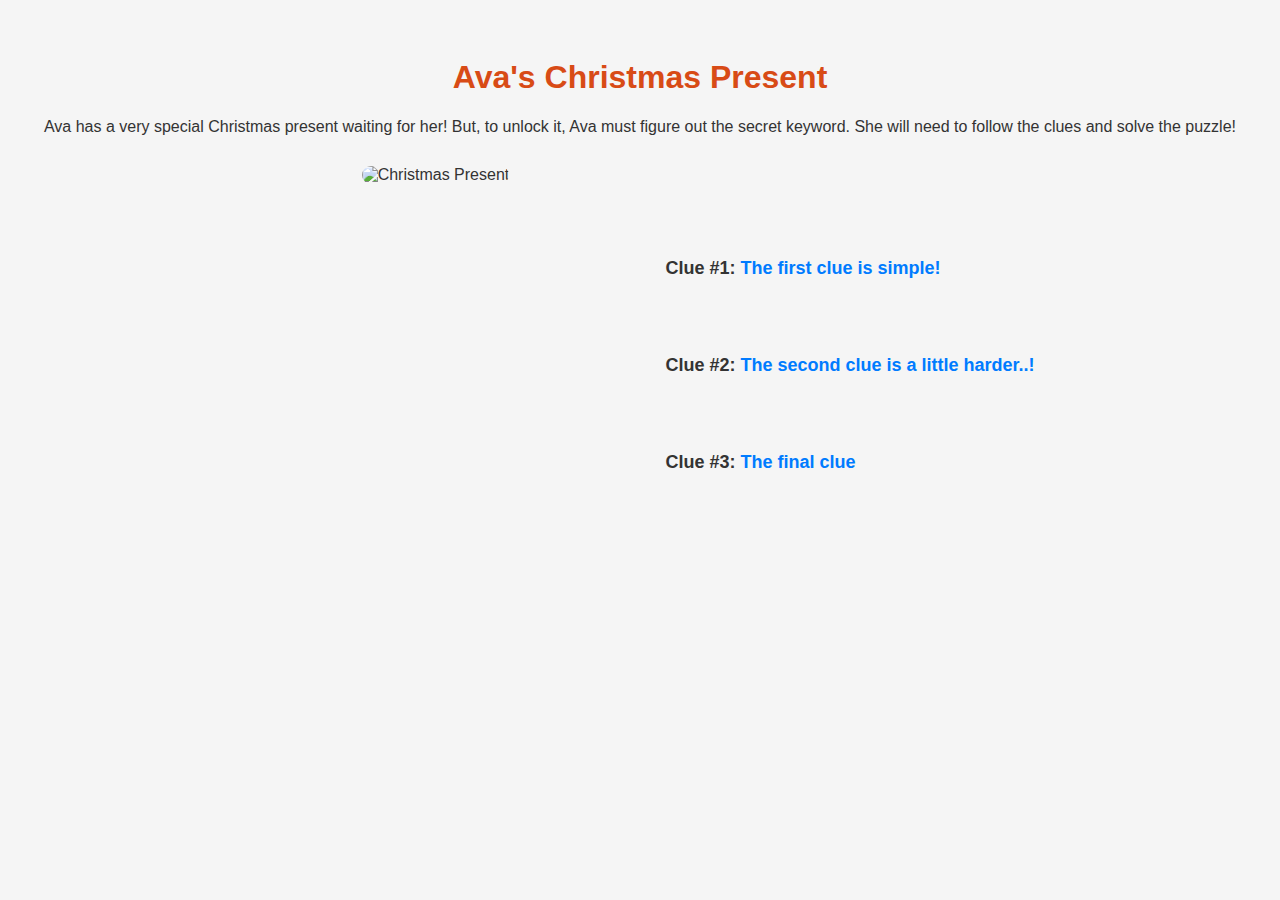
==== index.html @ 23458898 "first commit" ====
<!DOCTYPE html>
<html lang="en">
<head>
    <meta charset="UTF-8">
    <meta name="viewport" content="width=device-width, initial-scale=1.0">
    <title>Ava's Christmas Present</title>
    <style>
        body {
            font-family: Arial, sans-serif;
            background-color: #f5f5f5;
            color: #333;
            text-align: center;
            padding: 30px;
        }
        h1 {
            color: #d84b16;
        }
        .container {
            display: flex;
            align-items: center;
            justify-content: center;
            margin-top: 30px;
        }
        .image {
            width: 400px;
            height: 400px;
            /*background-color: #e7f7fc;*/
            border-radius: 10px;
            margin-right: 20px;
        }
        .text {
            max-width: 600px;
            text-align: left;
        }
        .clue {
            margin: 20px 0;
            padding: 10px;
            /*background-color: #e7f7fc;
            border: 1px solid #88c9f1;
            border-radius: 5px;*/
            font-size: 18px;
        }
        .link {
            color: #007BFF;
            text-decoration: none;
            font-weight: bold;
        }
        .link:hover {
            text-decoration: underline;
        }
        .hidden {
            display: none;
        }
        .unlock-message {
            font-size: 20px;
            font-weight: bold;
            color: green;
        }
    </style>
</head>
<body>

    <h1>Ava's Christmas Present</h1>
    <p>Ava has a very special Christmas present waiting for her! But, to unlock it, Ava must figure out the secret keyword. She will need to follow the clues and solve the puzzle!</p>

    <div class="container">
        <!-- Left Side: Image -->
        <div class="image">
            <img src="christmas.png" alt="Christmas Present" width="400" height="400" style="border-radius: 10px;"/>
        </div>

        <!-- Right Side: Text and Clues -->
        <div class="text">
          <div class="clue">
              <p><strong>Clue #1:</strong> <a href="wordle.html?clue=1" class="link">The first clue is simple!</a></p>
          </div>

          <div class="clue">
              <p><strong>Clue #2:</strong> <a href="wordle.html?clue=2" class="link">The second clue is a little harder..!</a></p>
          </div>

          <div class="clue">
              <p><strong>Clue #3:</strong> <a href="wordle.html?clue=3" class="link">The final clue</a></p>
          </div>
        </div>
    </div>

</body>
</html>
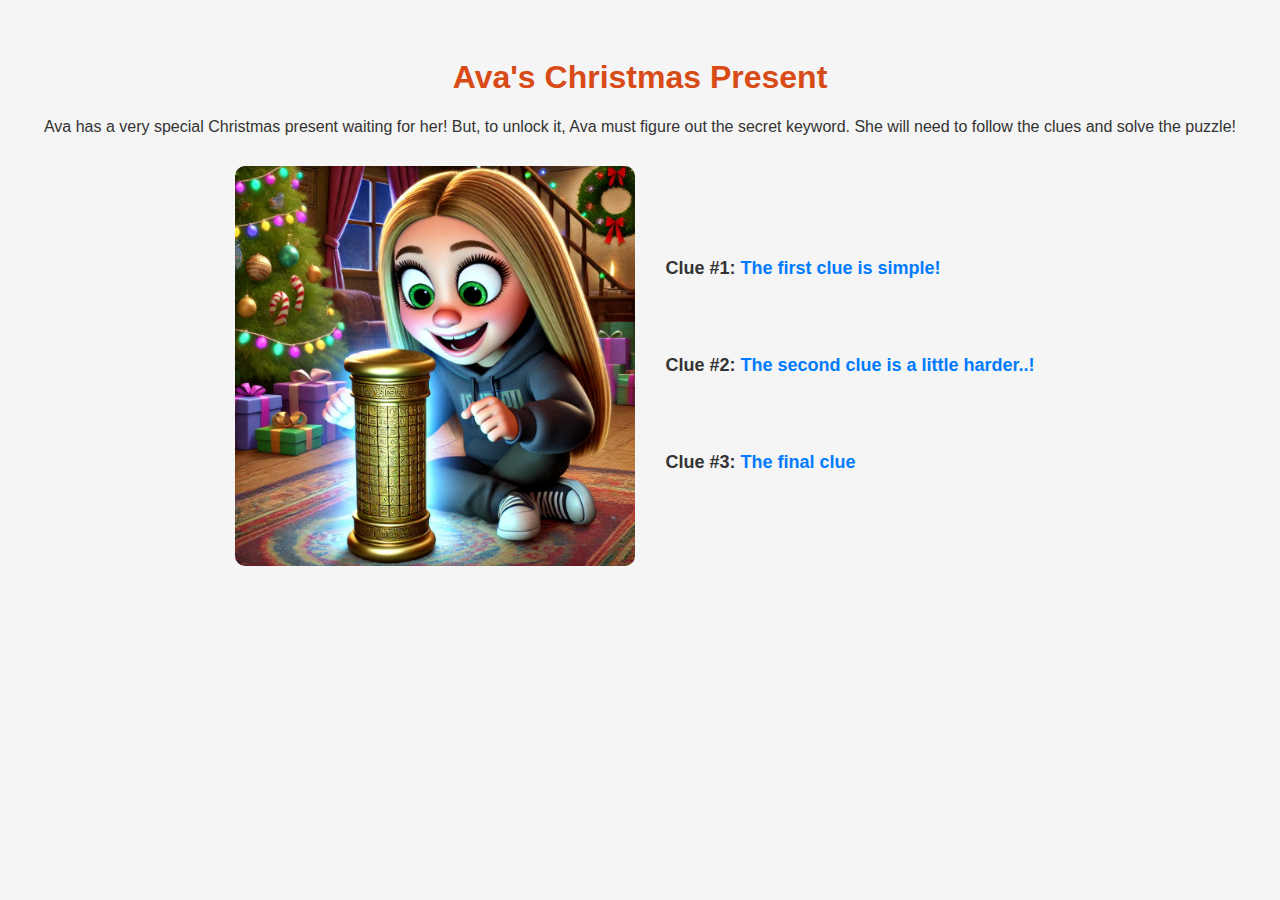
==== commit e5fa881b: "bug fix and new image" ====
--- a/index.html
+++ b/index.html
@@ -66,7 +66,7 @@
     <div class="container">
         <!-- Left Side: Image -->
         <div class="image">
-            <img src="christmas.png" alt="Christmas Present" width="400" height="400" style="border-radius: 10px;"/>
+            <img src="christmas.webp" alt="Christmas Present" width="400" height="400" style="border-radius: 10px;"/>
         </div>
 
         <!-- Right Side: Text and Clues -->
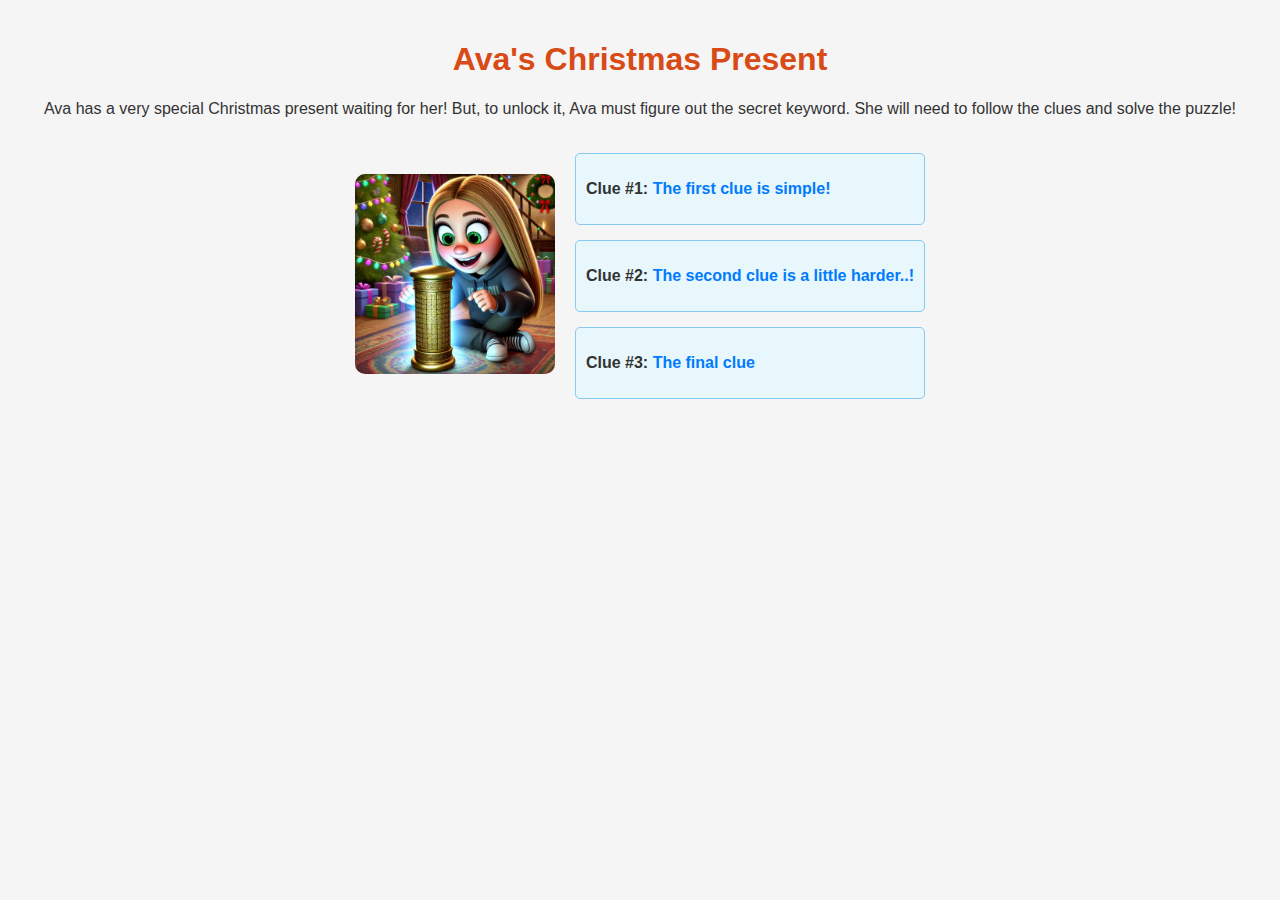
==== commit ed283d75: "make responsive" ====
--- a/index.html
+++ b/index.html
@@ -10,35 +10,41 @@
             background-color: #f5f5f5;
             color: #333;
             text-align: center;
-            padding: 30px;
+            padding: 20px;
+            margin: 0;
         }
         h1 {
             color: #d84b16;
         }
         .container {
             display: flex;
+            flex-wrap: wrap; /* Allow content to wrap for smaller screens */
             align-items: center;
             justify-content: center;
-            margin-top: 30px;
+            margin-top: 20px;
         }
         .image {
-            width: 400px;
-            height: 400px;
-            /*background-color: #e7f7fc;*/
+            width: 100%; /* Full width on small screens */
+            max-width: 200px; /* Limit max width */
+            margin: 0 auto 20px auto; /* Center with margin on mobile */
+        }
+        .image img {
+            width: 100%;
+            height: auto;
             border-radius: 10px;
-            margin-right: 20px;
         }
         .text {
             max-width: 600px;
             text-align: left;
+            width: 100%; /* Full width on small screens */
         }
         .clue {
-            margin: 20px 0;
+            margin: 15px 0;
             padding: 10px;
-            /*background-color: #e7f7fc;
+            background-color: #e7f7fc;
             border: 1px solid #88c9f1;
-            border-radius: 5px;*/
-            font-size: 18px;
+            border-radius: 5px;
+            font-size: 16px;
         }
         .link {
             color: #007BFF;
@@ -56,6 +62,18 @@
             font-weight: bold;
             color: green;
         }
+        @media (min-width: 768px) {
+            .container {
+                flex-wrap: nowrap; /* No wrapping on larger screens */
+            }
+            .image {
+                width: auto; /* Shrink to fit content on larger screens */
+                margin: 0 20px 0 0; /* Align next to text */
+            }
+            .text {
+                width: auto; /* Fit content */
+            }
+        }
     </style>
 </head>
 <body>
@@ -71,17 +89,17 @@
 
         <!-- Right Side: Text and Clues -->
         <div class="text">
-          <div class="clue">
-              <p><strong>Clue #1:</strong> <a href="wordle.html?clue=1" class="link">The first clue is simple!</a></p>
-          </div>
+            <div class="clue">
+                <p><strong>Clue #1:</strong> <a href="wordle.html?clue=1" class="link">The first clue is simple!</a></p>
+            </div>
 
-          <div class="clue">
-              <p><strong>Clue #2:</strong> <a href="wordle.html?clue=2" class="link">The second clue is a little harder..!</a></p>
-          </div>
+            <div class="clue">
+                <p><strong>Clue #2:</strong> <a href="wordle.html?clue=2" class="link">The second clue is a little harder..!</a></p>
+            </div>
 
-          <div class="clue">
-              <p><strong>Clue #3:</strong> <a href="wordle.html?clue=3" class="link">The final clue</a></p>
-          </div>
+            <div class="clue">
+                <p><strong>Clue #3:</strong> <a href="wordle.html?clue=3" class="link">The final clue</a></p>
+            </div>
         </div>
     </div>
 
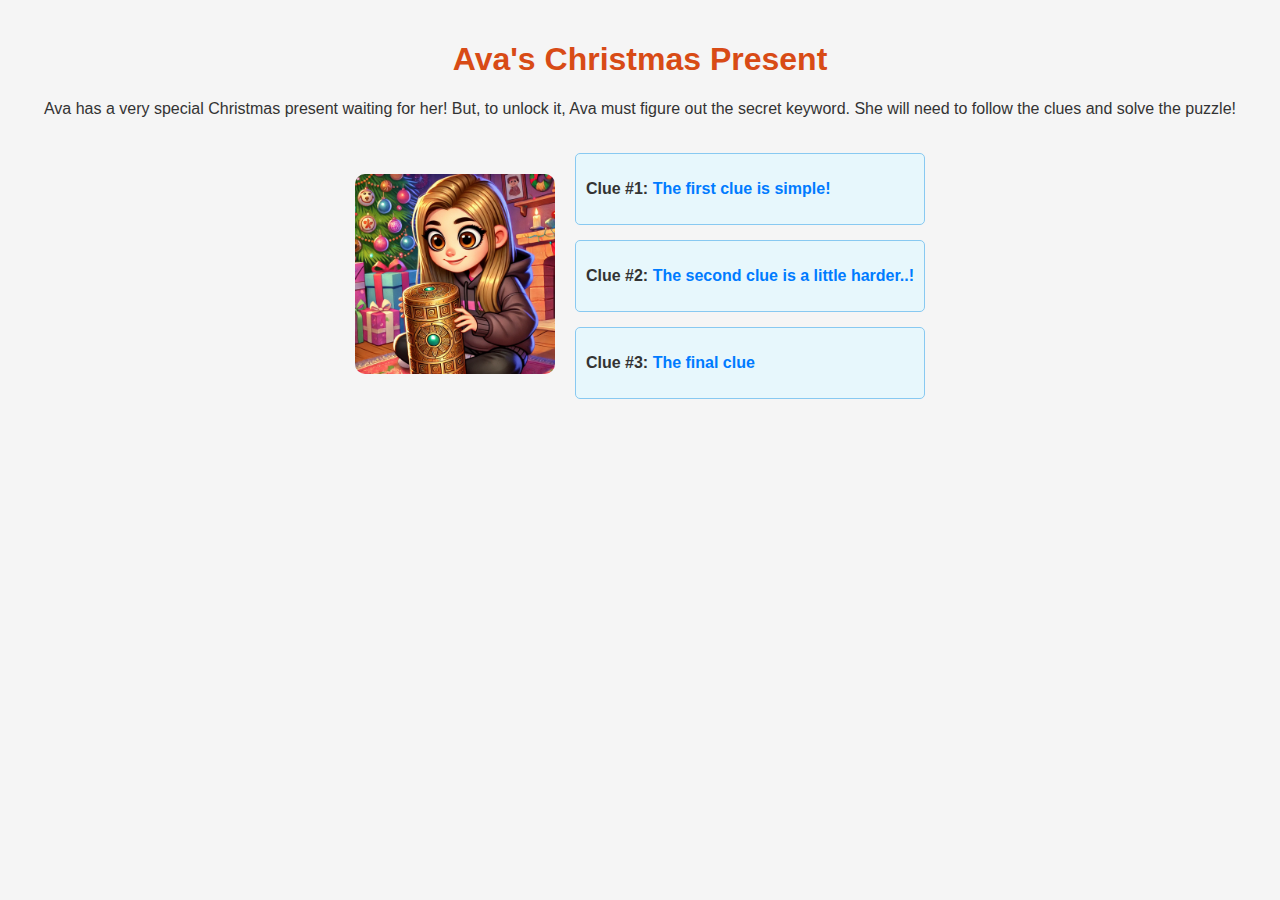
==== commit f85bafa0: "add favicon" ====
--- a/index.html
+++ b/index.html
@@ -3,6 +3,7 @@
 <head>
     <meta charset="UTF-8">
     <meta name="viewport" content="width=device-width, initial-scale=1.0">
+    <link rel="icon" type="image/x-icon" href="favico.png">
     <title>Ava's Christmas Present</title>
     <style>
         body {
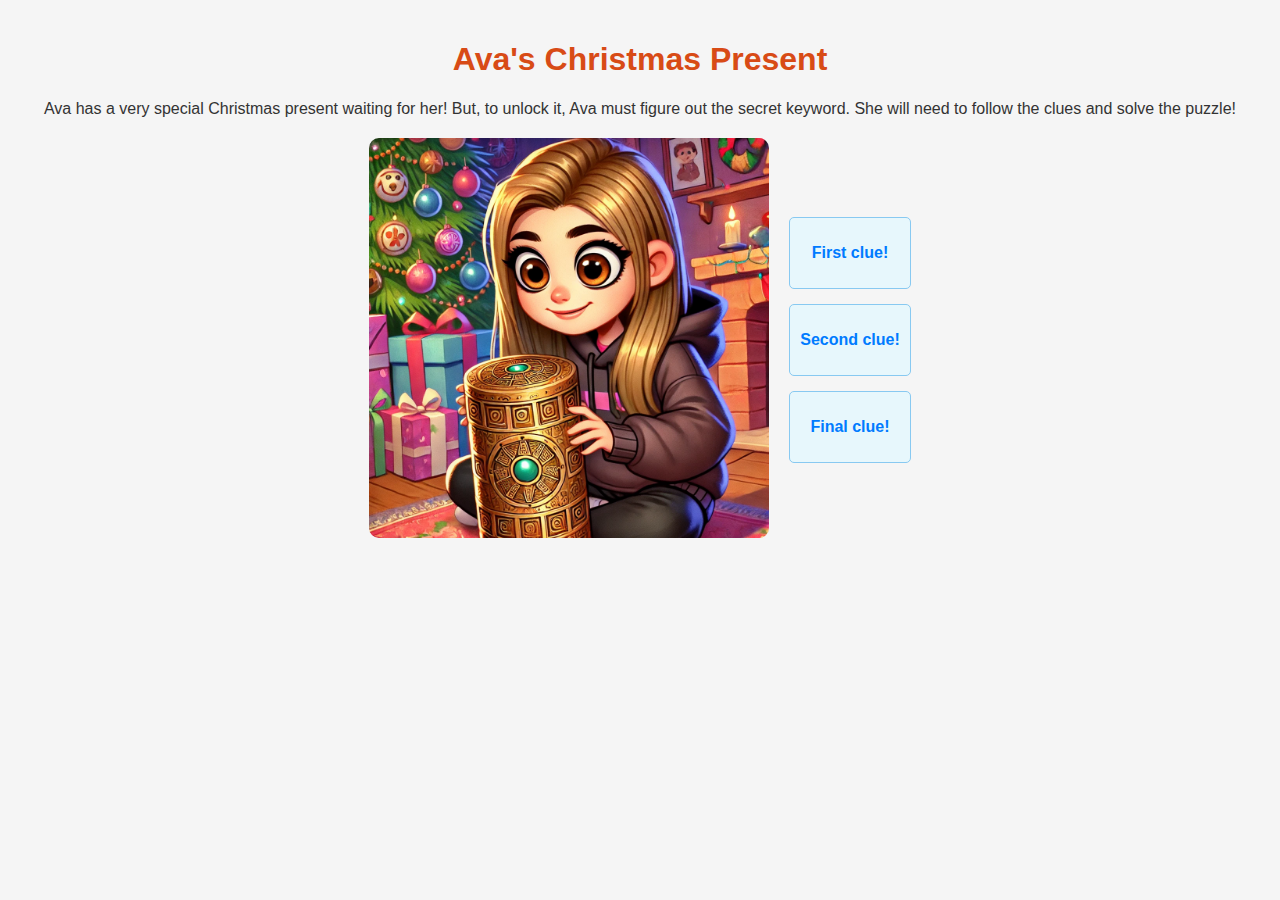
==== commit dbb9a431: "clean up layouts and add clues" ====
--- a/index.html
+++ b/index.html
@@ -26,7 +26,7 @@
         }
         .image {
             width: 100%; /* Full width on small screens */
-            max-width: 200px; /* Limit max width */
+            max-width: 400px; /* Limit max width */
             margin: 0 auto 20px auto; /* Center with margin on mobile */
         }
         .image img {
@@ -36,7 +36,7 @@
         }
         .text {
             max-width: 600px;
-            text-align: left;
+            text-align: center;
             width: 100%; /* Full width on small screens */
         }
         .clue {
@@ -85,21 +85,22 @@
     <div class="container">
         <!-- Left Side: Image -->
         <div class="image">
-            <img src="christmas.webp" alt="Christmas Present" width="400" height="400" style="border-radius: 10px;"/>
+            <img src="christmas.webp" alt="Christmas Present" style="border-radius: 10px;"/>
         </div>
 
         <!-- Right Side: Text and Clues -->
         <div class="text">
+
             <div class="clue">
-                <p><strong>Clue #1:</strong> <a href="wordle.html?clue=1" class="link">The first clue is simple!</a></p>
+                <p><a href="wordle.html?clue=1" class="link">First clue!</a></p>
             </div>
 
             <div class="clue">
-                <p><strong>Clue #2:</strong> <a href="wordle.html?clue=2" class="link">The second clue is a little harder..!</a></p>
+                <p><a href="wordle.html?clue=2" class="link">Second clue!</a></p>
             </div>
 
             <div class="clue">
-                <p><strong>Clue #3:</strong> <a href="wordle.html?clue=3" class="link">The final clue</a></p>
+                <p><a href="wordle.html?clue=3" class="link">Final clue!</a></p>
             </div>
         </div>
     </div>
